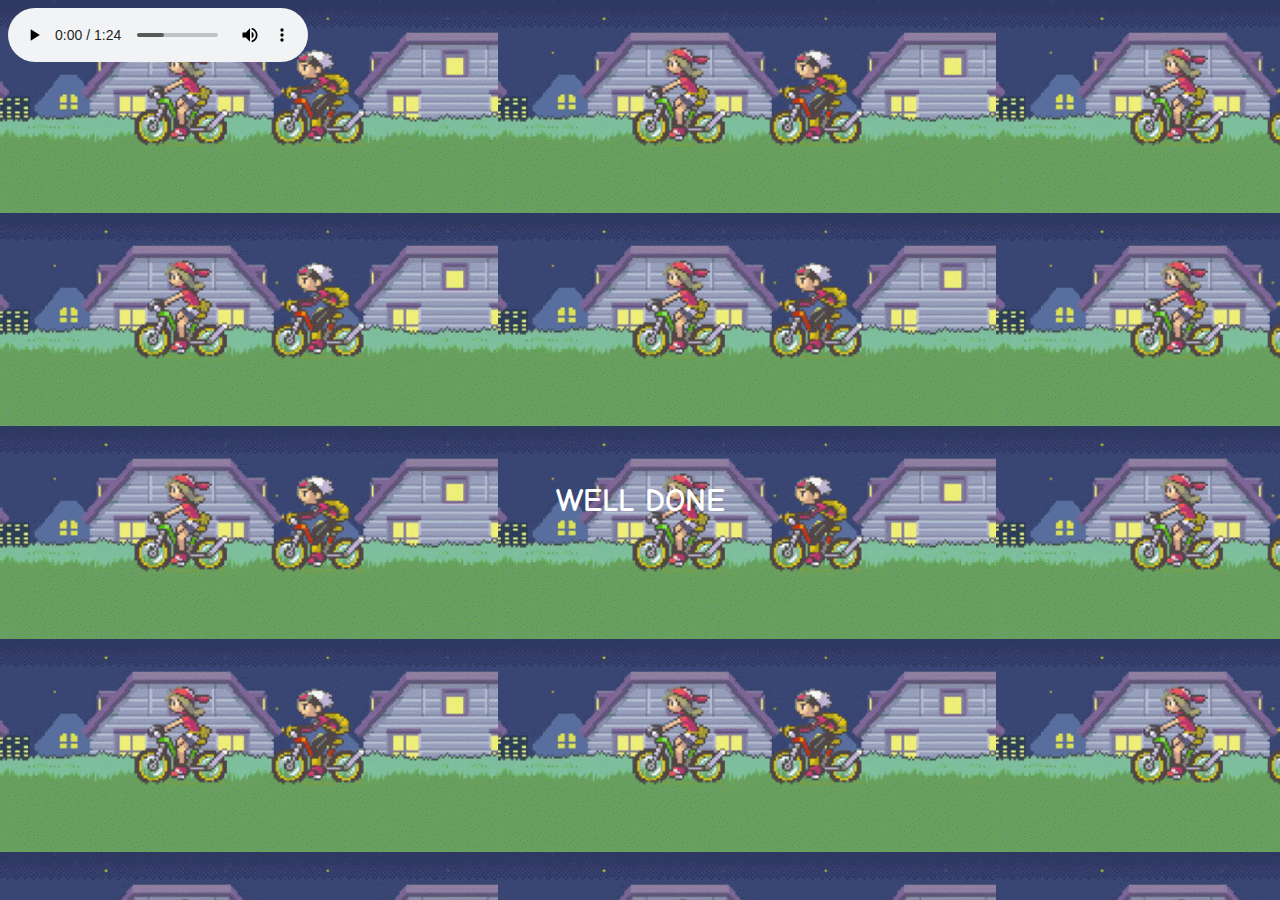
==== congrats.html @ d8990c05 "Add files via upload" ====
<!DOCTYPE html>
<html lang="en">
<head>
    <meta charset="UTF-8">
    <meta http-equiv="X-UA-Compatible" content="IE=edge">
    <meta name="viewport" content="width=device-width, initial-scale=1.0">
    <title>Congrats!</title>

    <link rel="stylesheet" href="Css/basic.css">

    <style>
        body {
            background: url('pokemon-emerald.gif');
        }

        .haha {
            font-size: 200%;
            position: absolute;
            top: 50%;
            left: 50%;
            transform: translate(-50%);
            color: white;
        }
    </style>
</head>
<body>
    
    <audio src="music.mp3" loop autoplay controls></audio>

    <div class="haha">
        <p>
            WELL DONE
        </p>
    </div>
</body>
</html>
---- Css/basic.css ----
@font-face {
    font-family: 'Comic Neue';
    src: url('../Fonts/ComicNeue-Regular.ttf') format("truetype");
    font-weight: normal;
    font-style: normal;
}
@font-face {
    font-family: 'Comic Neue';
    src: url('../Fonts/ComicNeue-Italic.ttf') format("truetype");
    font-weight: normal;
    font-style: italic;
}
@font-face {
    font-family: 'Comic Neue';
    src: url('../Fonts/ComicNeue-Bold.ttf') format("truetype");
    font-weight: bold;
    font-style: normal;
}
@font-face {
    font-family: 'Comic Neue';
    src: url('../Fonts/ComicNeue-BoldItalic.ttf') format("truetype");
    font-weight: bold;
    font-style: italic;
}
@font-face {
    font-family: 'Comic Neue';
    src: url('../Fonts/ComicNeue-Light.ttf') format("truetype");
    font-weight: lighter;
    font-style: normal;
}
@font-face {
    font-family: 'Comic Neue';
    src: url('../Fonts/ComicNeue-LightItalic.ttf') format("truetype");
    font-weight: lighter;
    font-style: italic;
}

*,
*::after,
*::before {
    font-family: 'Comic Neue', cursive;
    font-weight: bold;
    -webkit-tap-highlight-color: transparent;
}
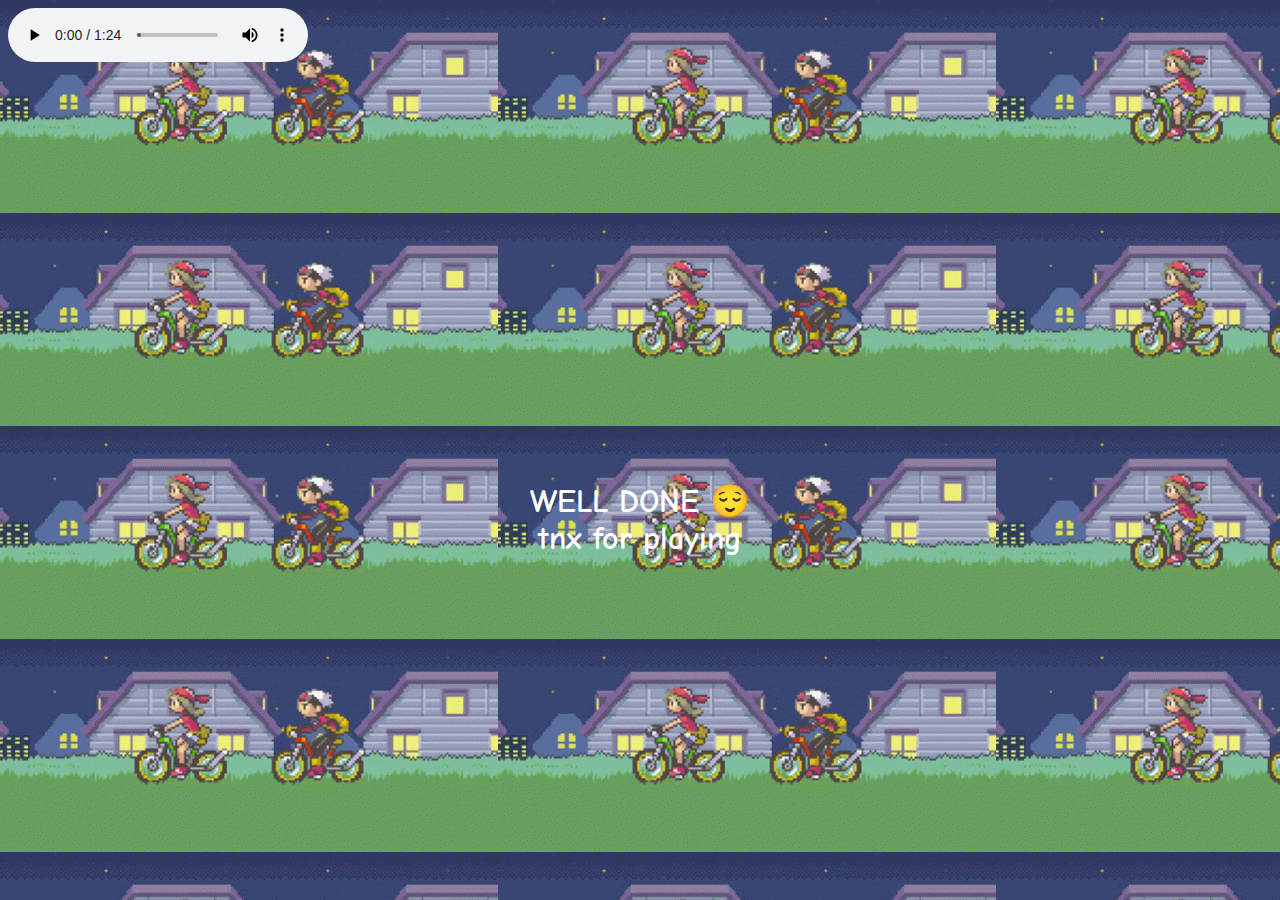
==== commit 3d04e5ec: "Add files via upload" ====
--- a/congrats.html
+++ b/congrats.html
@@ -1,10 +1,11 @@
 <!DOCTYPE html>
 <html lang="en">
+
 <head>
     <meta charset="UTF-8">
     <meta http-equiv="X-UA-Compatible" content="IE=edge">
     <meta name="viewport" content="width=device-width, initial-scale=1.0">
-    <title>Congrats!</title>
+    <title>Congrats! 🎉</title>
 
     <link rel="stylesheet" href="Css/basic.css">
 
@@ -20,17 +21,21 @@
             left: 50%;
             transform: translate(-50%);
             color: white;
+            text-align: center;
         }
     </style>
 </head>
+
 <body>
-    
+
     <audio src="music.mp3" loop autoplay controls></audio>
 
     <div class="haha">
         <p>
-            WELL DONE
+            WELL DONE 😌<br>
+            tnx for playing
         </p>
     </div>
 </body>
+
 </html>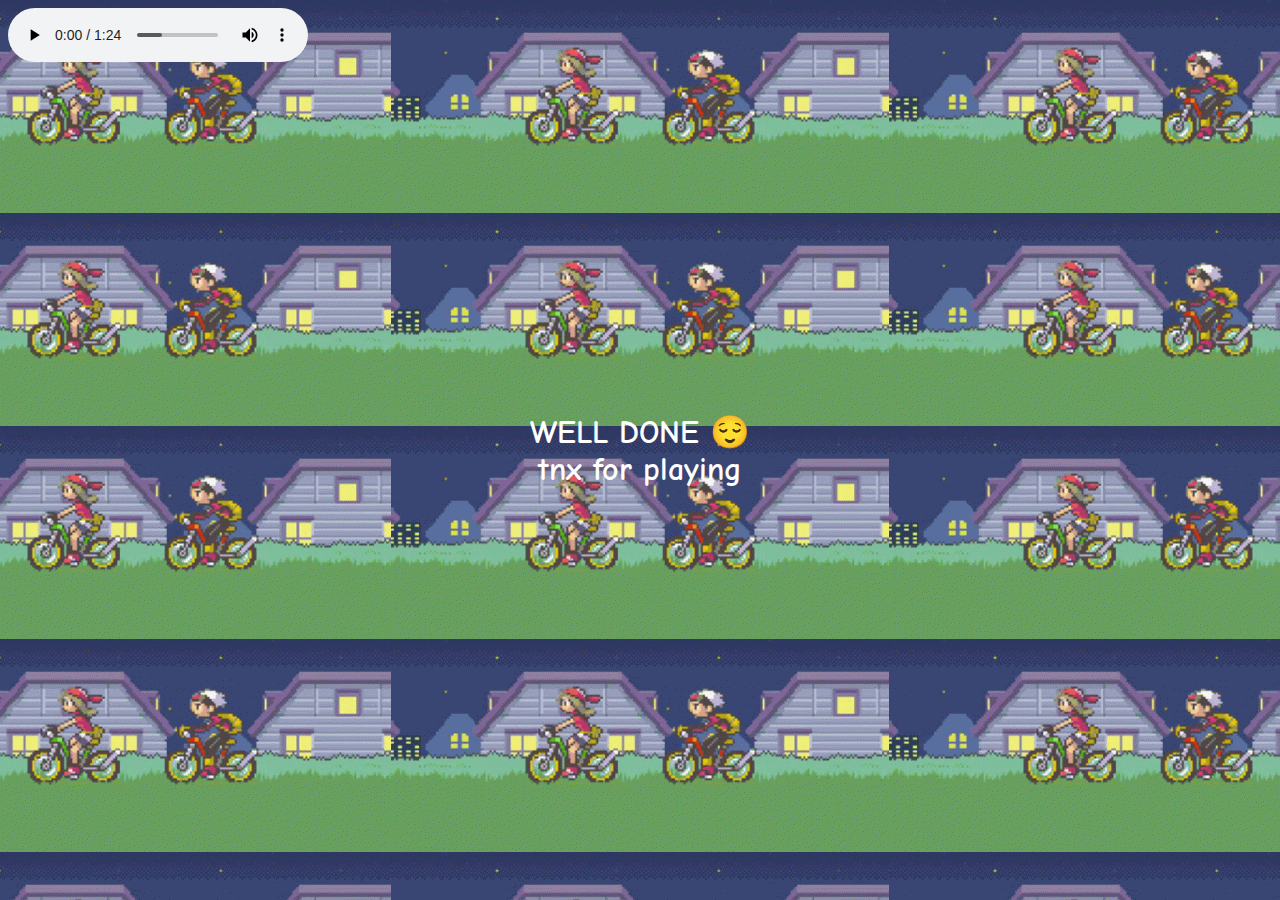
==== commit f49c5cae: "Add files via upload" ====
--- a/congrats.html
+++ b/congrats.html
@@ -12,6 +12,7 @@
     <style>
         body {
             background: url('pokemon-emerald.gif');
+            background-position: 50% 0%;
         }
 
         .haha {
@@ -19,7 +20,7 @@
             position: absolute;
             top: 50%;
             left: 50%;
-            transform: translate(-50%);
+            transform: translate(-50%, -50%);
             color: white;
             text-align: center;
         }
